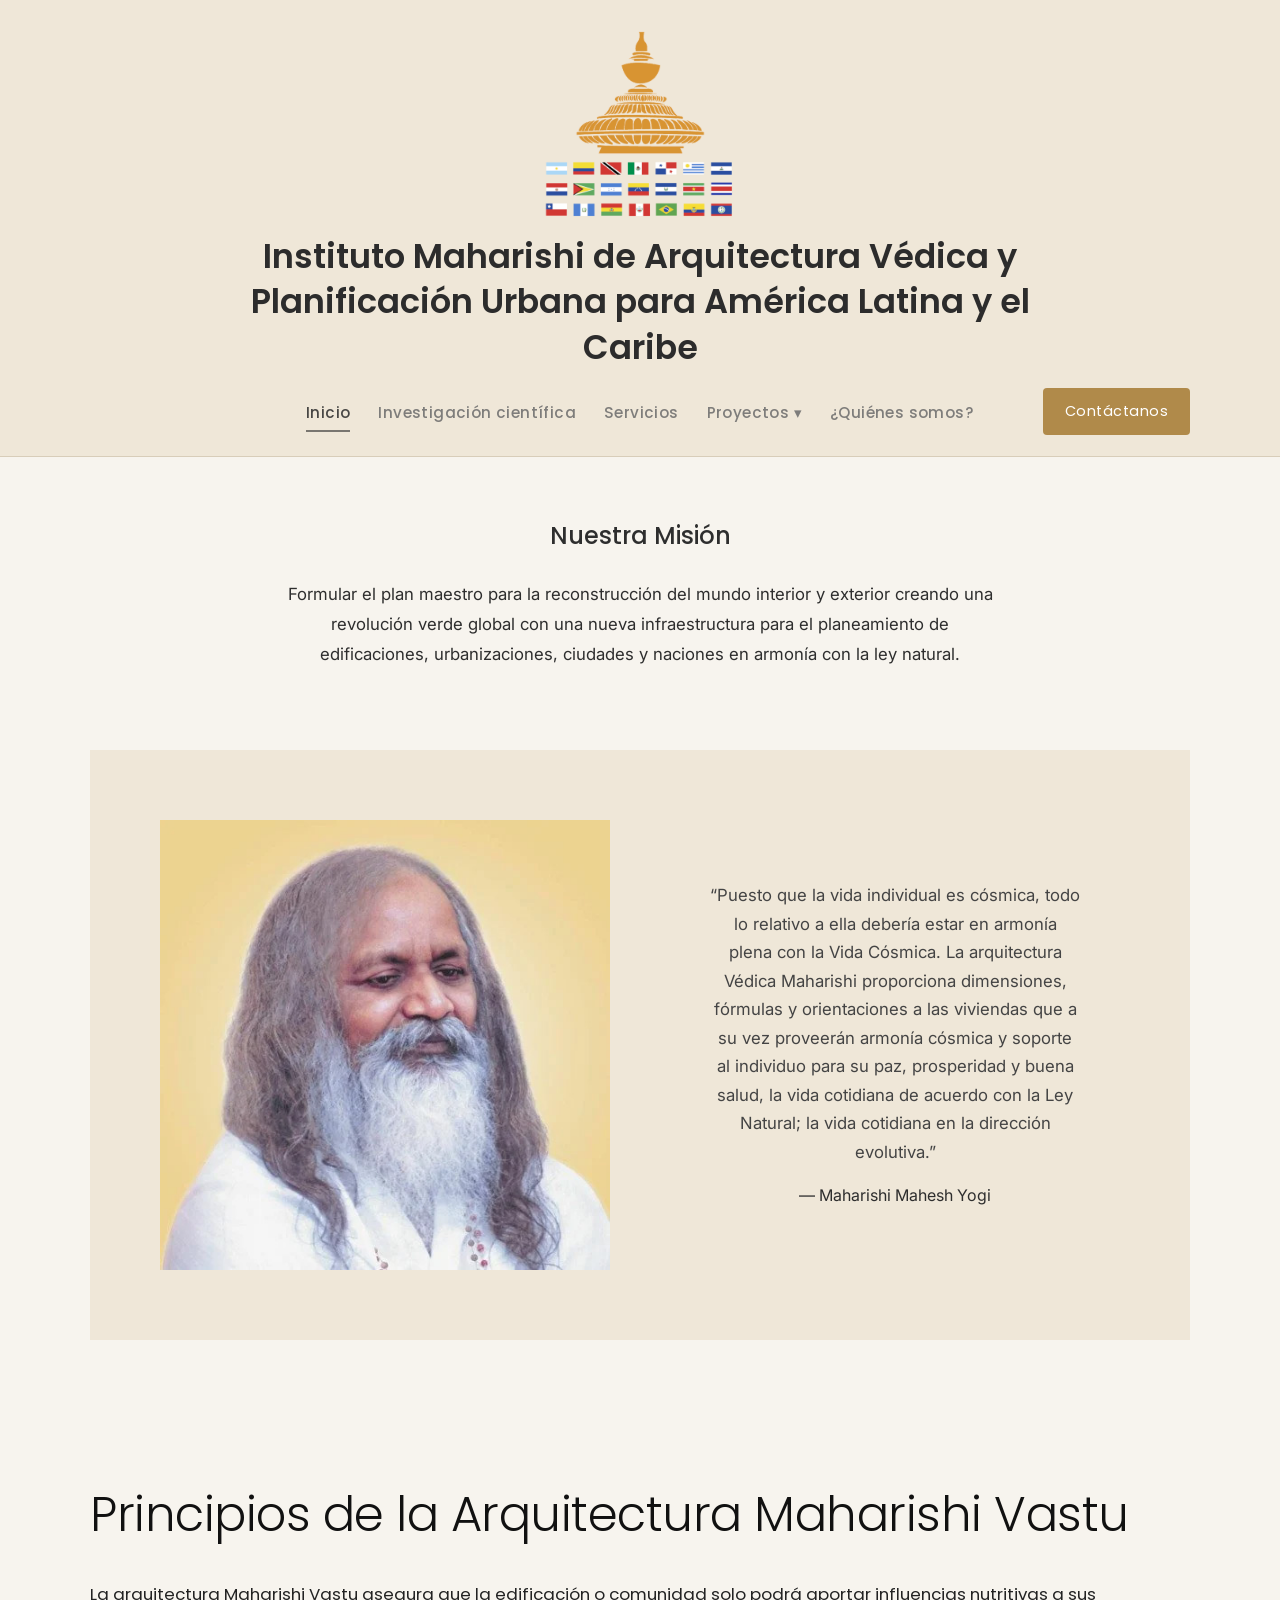
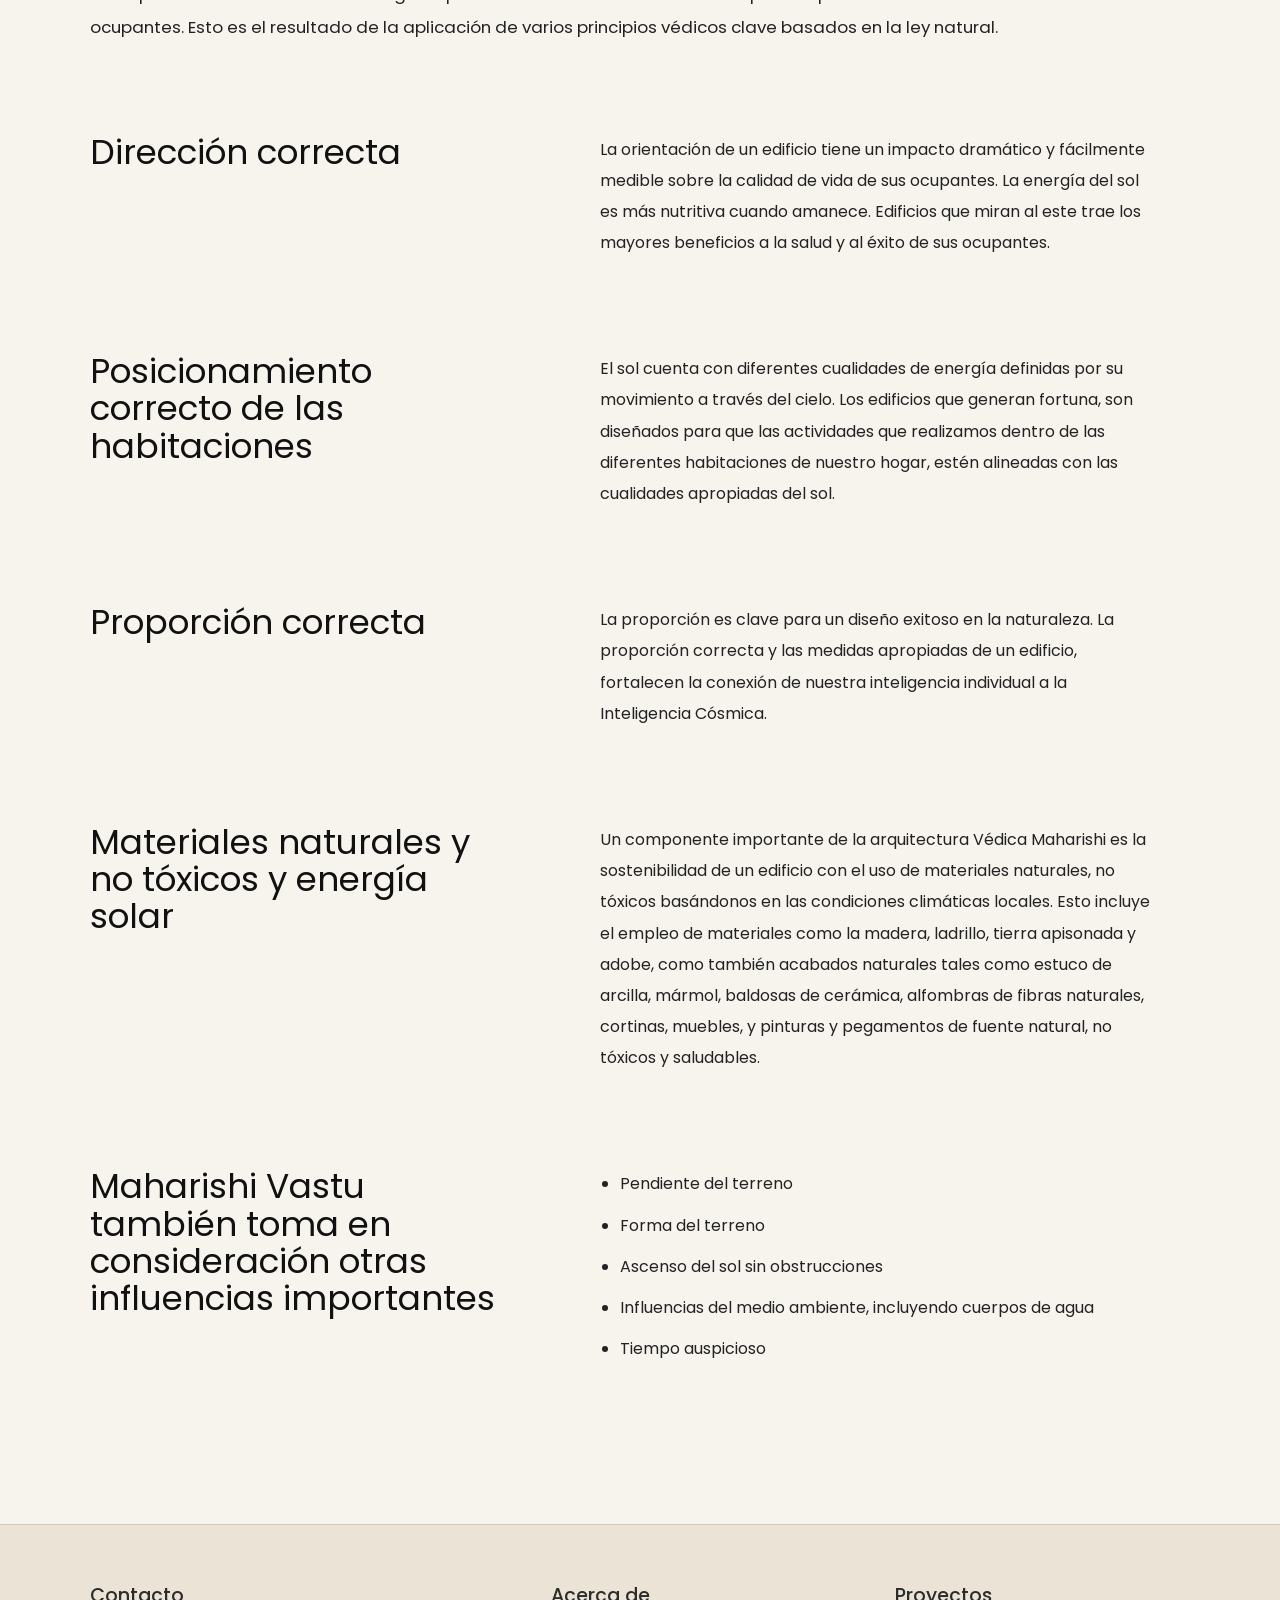
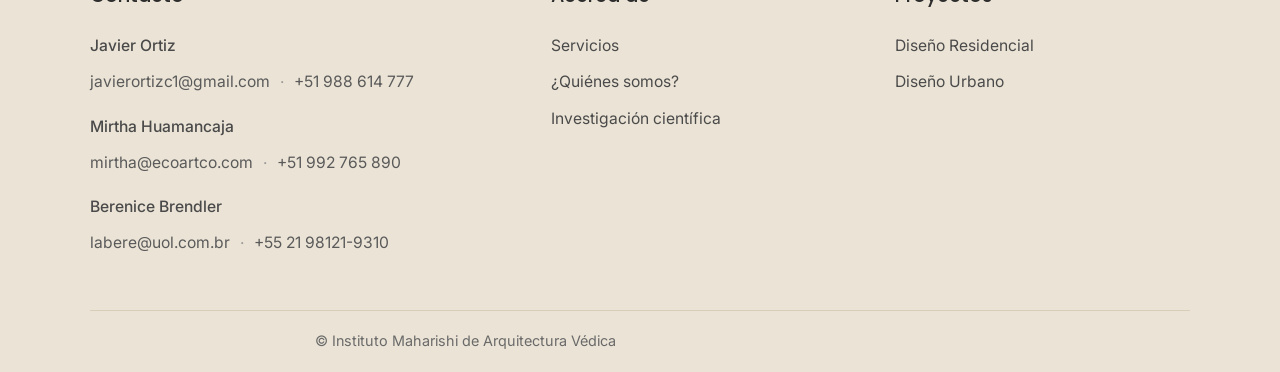
==== index.html @ 4f573ee5 "Initial commit" ====
<!DOCTYPE html>
<html lang="es">
	<head>
		<meta charset="UTF-8" />
		<meta name="viewport" content="width=device-width, initial-scale=1.0" />
		<title>Instituto Maharishi de Arquitectura Védica</title>
		<meta name="description" content="Instituto Maharishi de Arquitectura Védica y Planificación Urbana para América Latina y el Caribe." />
		<link rel="stylesheet" href="style.css" />
		<link href="https://fonts.googleapis.com/css2?family=Playfair+Display:wght@500;700&family=Inter:wght@300;400;500&display=swap" rel="stylesheet">
		<link href="https://fonts.googleapis.com/css2?family=Poppins:wght@400;500;600&family=Inter:wght@300;400;500&display=swap" rel="stylesheet">
	</head>
	<body>
		<header class="site-header">
			<div class="container">
				
				<!-- LOGO -->
				<div class="header-logo">
					<img src="images/logo.png" alt="Logo" />
				</div>
				
				<!-- TITLE -->
				<h1 class="site-title centered">
					Instituto Maharishi de Arquitectura Védica y Planificación Urbana para América Latina y el Caribe
				</h1>
				
				<!-- NAV + BUTTON ROW -->
				<div class="nav-row">
					
					<nav class="site-nav centered">
						<a href="index.html" class="active">Inicio</a>
						<a href="investigacion-cientifica.html">Investigación científica</a>
						<a href="servicios.html">Servicios</a>
						
						<div class="dropdown">
							<span>Proyectos ▾</span>
							<div class="dropdown-content">
								<a href="diseno-residencial.html">Diseño Residencial</a>
								<a href="diseno-urbano.html">Diseño Urbano</a>
							</div>
						</div>
						
						<a href="quienes-somos.html">¿Quiénes somos?</a>
					</nav>
					
					<a href="contactanos.html" class="contact-btn">Contáctanos</a>
					
				</div>
			</div>
		</header>
		
		<main>
			<section class="hero">
				<div class="container">
					<h2>Nuestra Misión</h2>
					<p class="lead">
						Formular el plan maestro para la reconstrucción del mundo interior y exterior creando una revolución verde global con una nueva infraestructura para el planeamiento de edificaciones, urbanizaciones, ciudades y naciones en armonía con la ley natural.
					</p>
					<div class="hero-split-wrapper">
						<div class="hero-split">
							<div class="hero-image">
								<img src="images/maharishi500x500.jpg" alt="Maharishi Mahesh Yogi" />
							</div>
							
							<div class="hero-quote">
								<blockquote>
									“Puesto que la vida individual es cósmica, todo lo relativo a ella debería estar en armonía plena con la Vida Cósmica. La arquitectura Védica Maharishi proporciona dimensiones, fórmulas y orientaciones a las viviendas que a su vez proveerán armonía cósmica y soporte al individuo para su paz, prosperidad y buena salud, la vida cotidiana de acuerdo con la Ley Natural; la vida cotidiana en la dirección evolutiva.”
								</blockquote>
								<p class="quote-author">— Maharishi Mahesh Yogi</p>
							</div>
						</div>
					</div>
				</div>
			</section>
			
			<section class="principles-section">
				<div class="container">
					<h2 class="principles-title">Principios de la Arquitectura Maharishi Vastu</h2>
					
					<p class="principles-intro">
						La arquitectura Maharishi Vastu asegura que la edificación o comunidad solo podrá aportar influencias nutritivas a sus ocupantes. Esto es el resultado de la aplicación de varios principios védicos clave basados en la ley natural.
					</p>
					
					<div class="principles-grid">
						<div class="principle-name">Dirección correcta</div>
						<div class="principle-text">
							La orientación de un edificio tiene un impacto dramático y fácilmente medible sobre la calidad de vida de sus ocupantes. La energía del sol es más nutritiva cuando amanece. Edificios que miran al este trae los mayores beneficios a la salud y al éxito de sus ocupantes.
						</div>
						
						<div class="principle-name">Posicionamiento correcto de las habitaciones</div>
						<div class="principle-text">
							El sol cuenta con diferentes cualidades de energía definidas por su movimiento a través del cielo. Los edificios que generan fortuna, son diseñados para que las actividades que realizamos dentro de las diferentes habitaciones de nuestro hogar, estén alineadas con las cualidades apropiadas del sol.
						</div>
						
						<div class="principle-name">Proporción correcta</div>
						<div class="principle-text">
							La proporción es clave para un diseño exitoso en la naturaleza. La proporción correcta y las medidas apropiadas de un edificio, fortalecen la conexión de nuestra inteligencia individual a la Inteligencia Cósmica.
						</div>
						
						<div class="principle-name">Materiales naturales y no tóxicos y energía solar</div>
						<div class="principle-text">
							Un componente importante de la arquitectura Védica Maharishi es la sostenibilidad de un edificio con el uso de materiales naturales, no tóxicos basándonos en las condiciones climáticas locales. Esto incluye el empleo de materiales como la madera, ladrillo, tierra apisonada y adobe, como también acabados naturales tales como estuco de arcilla, mármol, baldosas de cerámica, alfombras de fibras naturales, cortinas, muebles, y pinturas y pegamentos de fuente natural, no tóxicos y saludables.
						</div>
						
						<div class="principle-name">Maharishi Vastu también toma en consideración otras influencias importantes</div>
						<div class="principle-text">
							<ul>
								<li>Pendiente del terreno</li>
								<li>Forma del terreno</li>
								<li>Ascenso del sol sin obstrucciones</li>
								<li>Influencias del medio ambiente, incluyendo cuerpos de agua</li>
								<li>Tiempo auspicioso</li>
							</ul>
						</div>
					</div>
				</div>
			</section>
			
			
		</main>
		
		<footer class="site-footer">
			<div class="container footer-grid">
				
				<div class="footer-column">
					<h3>Contacto</h3>
					
					<div class="contact-item">
						<p class="contact-name">Javier Ortiz</p>
						<p class="contact-line">
							<a href="mailto:javierortizc1@gmail.com">javierortizc1@gmail.com</a>
							<span>·</span>
							<a href="tel:+51988614777">+51 988 614 777</a>
						</p>
					</div>
					
					<div class="contact-item">
						<p class="contact-name">Mirtha Huamancaja</p>
						<p class="contact-line">
							<a href="mailto:mirtha@ecoartco.com">mirtha@ecoartco.com</a>
							<span>·</span>
							<a href="tel:+51992765890">+51 992 765 890</a>
						</p>
					</div>
					
					<div class="contact-item">
						<p class="contact-name">Berenice Brendler</p>
						<p class="contact-line">
							<a href="mailto:labere@uol.com.br">labere@uol.com.br</a>
							<span>·</span>
							<a href="tel:+5521981219310">+55 21 98121-9310</a>
						</p>
					</div>
					
				</div>
				
				<div class="footer-column">
					<h3>Acerca de</h3>
					<ul>
						<li><a href="servicios.html">Servicios</a></li>
						<li><a href="quienes-somos.html">¿Quiénes somos?</a></li>
						<li><a href="investigacion-cientifica.html">Investigación científica</a></li>
					</ul>
				</div>
				
				<div class="footer-column">
					<h3>Proyectos</h3>
					<ul>
						<li><a href="diseno-residencial.html">Diseño Residencial</a></li>
						<li><a href="diseno-urbano.html">Diseño Urbano</a></li>
					</ul>
				</div>
				
			</div>
			
			<div class="container footer-bottom">
				<p>© Instituto Maharishi de Arquitectura Védica</p>
			</div>
		</footer>
	</body>
</html>
---- style.css ----
* {
  box-sizing: border-box;
}

body {
  margin: 0;
  font-family: 'Inter', sans-serif;
  color: #2e2e2e;
  background: #f7f4ee;
  line-height: 1.6;
}

p {
  font-family: 'Inter', sans-serif;
  font-size: 1rem;
  max-width: 750px;
}

h2, h3 {
  font-family: 'Poppins', sans-serif;
  font-weight: 500;
}

img {
  max-width: 100%;
  display: block;
}

a {
  text-decoration: none;
}

.container {
  width: min(1100px, 92%);
  margin: 0 auto;
}

/* HEADER */
.site-header {
  background: #efe7d8;
  border-bottom: 1px solid #d8cdb9;
  padding: 24px 0;
  padding-bottom: 30px;
}

/* LOGO */
.header-logo {
  display: flex;
  justify-content: center;
  align-items: center;
  margin-bottom: 10px;
}

.header-logo img {
  width: 200px;
}

/* TITLE */
.site-title.centered {
  text-align: center;
  margin: 10px auto 30px;
  max-width: 900px;
  font-family: 'Poppins', sans-serif;
  font-size: 2.1rem;
  font-weight: 600;
  text-align: center;
  line-height: 1.35;
  color: #2c2c2c;
}

/* NAV ROW */
.nav-row {
  position: relative;
}

/* NAV */
.site-nav.centered {
  display: flex;
  justify-content: center;
  gap: 28px;
}

.site-nav a,
.dropdown span {
  color: #6b6b6b;
  cursor: pointer;
  font-family: 'Poppins', sans-serif;
  font-size: 0.95rem;
  font-weight: 500;
  letter-spacing: 0.4px;
  opacity: 0.85;
  position: relative;
  transition: color 0.2s ease;
  display: inline-flex;
  align-items: center;
  gap: 4px;
}

/* hover */
.site-nav a:hover,
.dropdown span:hover {
  color: #2c2c2c;
}

/* active link */
.site-nav a.active {
  color: #2c2c2c;
}

/* underline */
.site-nav a.active::after,
.site-nav a:hover::after {
  content: "";
  position: absolute;
  left: 0;
  bottom: -6px;
  width: 100%;
  height: 2px;
  opacity: 0.7;
  background: #2c2c2c;
}

/* DROPDOWN */
.dropdown {
  position: relative;
}

.dropdown-content {
  display: none;
  position: absolute;
  background: white;
  border: 1px solid #ddd;
  padding: 12px 16px;
  top: 100%;
  left: 0;

  min-width: 220px;        /* más ancho */
  white-space: nowrap;     /* 👈 clave: evita saltos de línea */
}

.dropdown-content a {
  display: block;
  padding: 6px 0;
  color: #6b4e2e;
}

.dropdown:hover .dropdown-content {
  display: block;
}

/* BUTTON */
.contact-btn {
  position: absolute;
  right: 0;
  top: -12px;

  background: #b08a4a;
  color: white;
  padding: 12px 22px;
  font-family: 'Poppins', sans-serif;
  font-size: 0.9rem;
  letter-spacing: 0.5px;

  transition: all 0.25s ease;
  border-radius: 4px;
}

.contact-btn:hover {
  background: #96743b;
}

/* CONTENT */
.page-hero {
  background: #efe7d8;
  padding: 48px 0 32px;
  border-bottom: 1px solid #d8cdb9;
}

.page-hero h1 {
  margin: 0 0 10px;
  font-size: 2rem;
}

.page-section {
  padding: 56px 0;
}

.card-grid {
  display: grid;
  grid-template-columns: repeat(auto-fit, minmax(240px, 1fr));
  gap: 24px;
  margin-top: 28px;
}

.info-card {
  background: #fffdf9;
  border: 1px solid #ded4c4;
  padding: 22px;
}

/* FOOTER */
.site-footer {
  background: #ebe4d6;
  border-top: 1px solid #d3c8b5;
  padding: 56px 0 20px;
  margin-top: 60px;
}

.footer-grid {
  display: grid;
  grid-template-columns: 1.4fr 1fr 1fr;
  gap: 48px;
  align-items: start;
}

.footer-column h3 {
  font-family: 'Poppins', sans-serif;
  font-size: 1.2rem;
  font-weight: 500;
  color: #2c2c2c;
  margin: 0 0 20px;
}

.footer-column p,
.footer-column li {
  font-family: 'Inter', sans-serif;
  font-size: 0.98rem;
  line-height: 1.8;
  margin: 0 0 8px;
  color: #4a4a4a;
}

.footer-column ul {
  list-style: none;
  padding: 0;
  margin: 0;
}

.footer-column a {
  color: #4a4a4a;
  text-decoration: none;
  transition: color 0.2s ease;
}

.footer-column a:hover {
  color: #8b6a35;
}

.footer-bottom {
  margin-top: 36px;
  padding-top: 18px;
  border-top: 1px solid #d8cdb9;
}

.footer-bottom p {
  margin: 0;
  font-family: 'Inter', sans-serif;
  font-size: 0.9rem;
  color: #6a6a6a;
  text-align: center;
}

.contact-item {
  margin-bottom: 16px;
}

.contact-name {
  font-family: 'Poppins', sans-serif;
  font-size: 0.95rem;
  font-weight: 500;
  margin: 0 0 4px;
  color: #2c2c2c;
}

.contact-line {
  font-family: 'Inter', sans-serif;
  font-size: 0.9rem;
  margin: 0;
  color: #5a5a5a;
}

.contact-line span {
  margin: 0 6px;
  color: #999;
}

.contact-line a {
  color: #5a5a5a;
}

.contact-line a:hover {
  color: #8b6a35;
}

.hero-split {
  display: grid;
  grid-template-columns: 1fr 1fr;
  gap: 60px;
  align-items: center;
}

.hero-split-wrapper {
  background: #efe7d8;
  padding: 70px;
  margin-top: 80px;
}

.hero-quote blockquote {
  font-size: 1.05rem;
  line-height: 1.7;
  color: #444;
}

.hero {
  padding: 40px 0;
  text-align: center;
}

.hero h2 {
  font-family: 'Poppins';
  font-weight: 500;
  margin-bottom: 24px;
}

.lead {
  max-width: 720px;
  margin: 0 auto;
  line-height: 1.8;
  font-size: 1.05rem;
}

.principles-section {
  padding: 110px 0 90px;
}

.principles-title {
  font-family: 'Poppins', sans-serif;
  font-size: 3rem;
  font-weight: 300;
  line-height: 1.05;
  letter-spacing: -0.5px;
  margin: 0 0 38px;
  color: #111;
}

.principles-intro {
  max-width: 1100px;
  font-family: 'Poppins', sans-serif;
  font-size: 1.05rem;
  line-height: 1.95;
  color: #222;
  margin: 0 0 90px;
}

.principles-grid {
  display: grid;
  grid-template-columns: minmax(280px, 420px) minmax(420px, 1fr);
  column-gap: 90px;
  row-gap: 95px;
  align-items: start;
}

.principle-name {
  font-family: 'Poppins', sans-serif;
  font-size: 2.15rem;
  font-weight: 400;
  line-height: 1.08;
  color: #111;
}

.principle-text {
  font-family: 'Poppins', sans-serif;
  font-size: 1rem;
  line-height: 1.95;
  color: #222;
  max-width: 560px;
}

.principle-text ul {
  margin: 0;
  padding-left: 20px;
}

.principle-text li {
  margin-bottom: 10px;
}
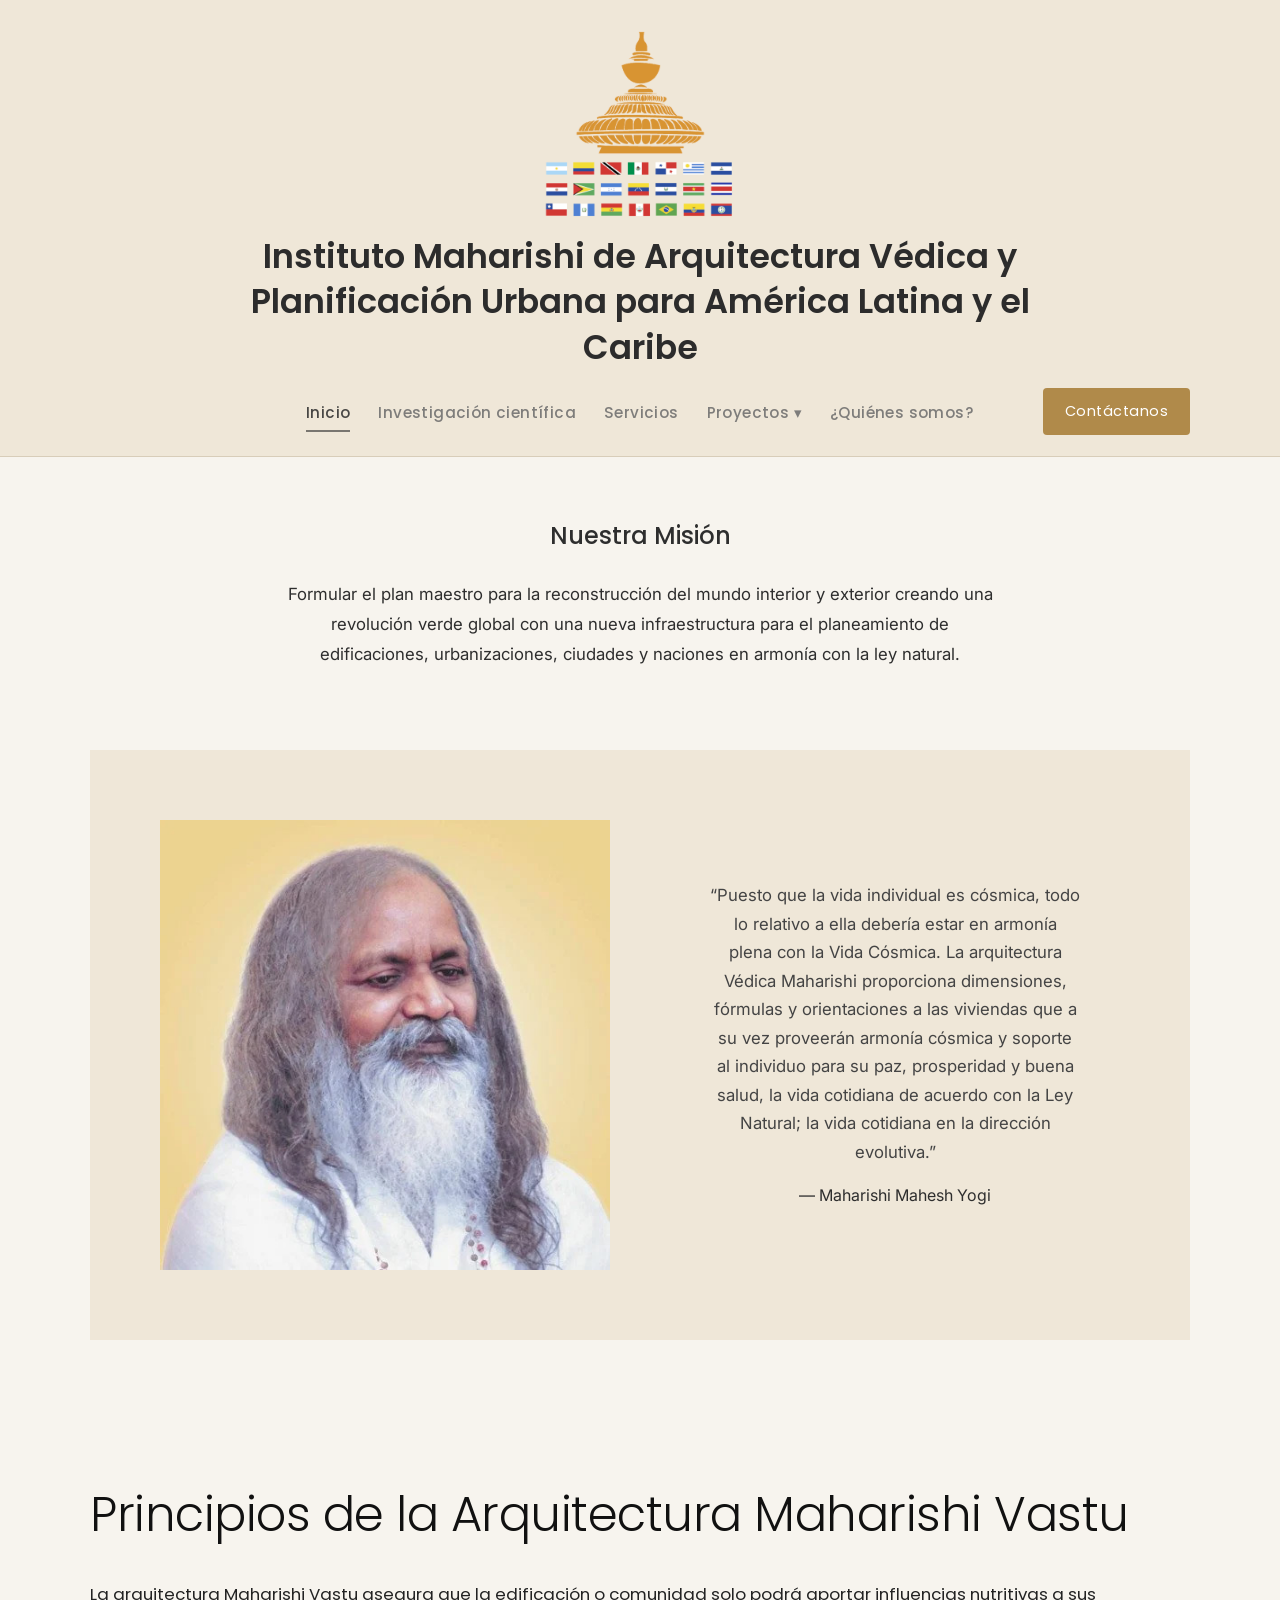
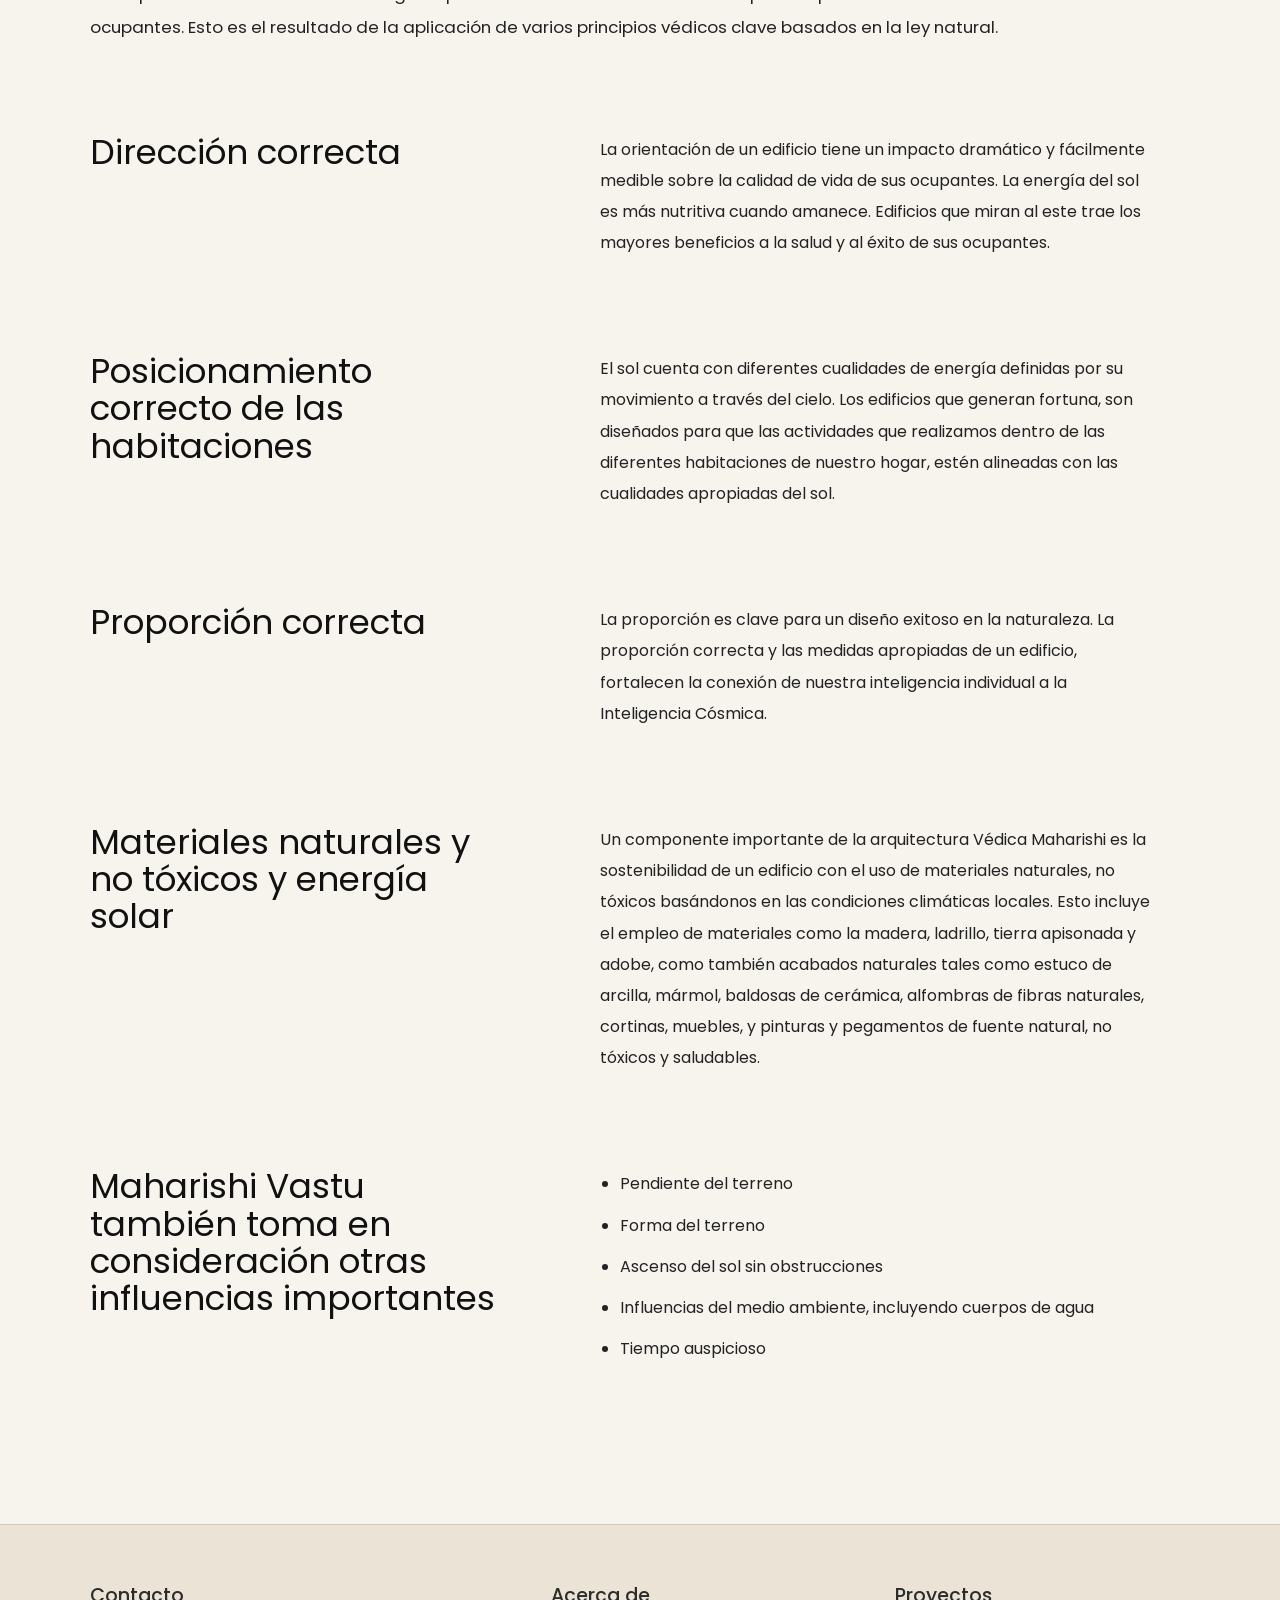
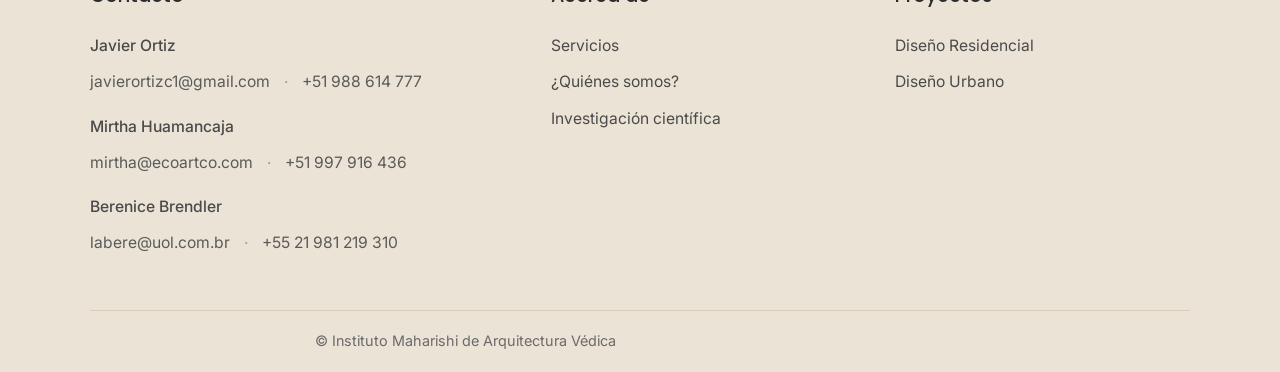
==== commit 82c03cbc: "Actualizar el numero de telefono de Mirtha Huamancaja" ====
--- a/index.html
+++ b/index.html
@@ -138,7 +138,7 @@
 						<p class="contact-line">
 							<a href="mailto:mirtha@ecoartco.com">mirtha@ecoartco.com</a>
 							<span>·</span>
-							<a href="tel:+51992765890">+51 992 765 890</a>
+							<a href="tel:+51997916436">+51 997 916 436</a>
 						</p>
 					</div>
 					
@@ -147,7 +147,7 @@
 						<p class="contact-line">
 							<a href="mailto:labere@uol.com.br">labere@uol.com.br</a>
 							<span>·</span>
-							<a href="tel:+5521981219310">+55 21 98121-9310</a>
+							<a href="tel:+5521981219310">+55 21 981 219 310</a>
 						</p>
 					</div>
 					
@@ -177,4 +177,4 @@
 			</div>
 		</footer>
 	</body>
-</html>+</html>
--- a/style.css
+++ b/style.css
@@ -41,6 +41,8 @@
   border-bottom: 1px solid #d8cdb9;
   padding: 24px 0;
   padding-bottom: 30px;
+  position: relative;
+  z-index: 20;
 }
 
 /* LOGO */
@@ -123,11 +125,13 @@
 /* DROPDOWN */
 .dropdown {
   position: relative;
+  z-index: 30;
 }
 
 .dropdown-content {
   display: none;
   position: absolute;
+  z-index: 40;
   background: white;
   border: 1px solid #ddd;
   padding: 12px 16px;
@@ -273,6 +277,10 @@
 }
 
 .contact-line {
+  display: grid;
+  grid-template-columns: auto 16px minmax(190px, 1fr);
+  align-items: baseline;
+  column-gap: 8px;
   font-family: 'Inter', sans-serif;
   font-size: 0.9rem;
   margin: 0;
@@ -280,12 +288,17 @@
 }
 
 .contact-line span {
-  margin: 0 6px;
+  margin: 0;
   color: #999;
+  text-align: center;
 }
 
 .contact-line a {
   color: #5a5a5a;
+}
+
+.contact-line a:last-child {
+  white-space: nowrap;
 }
 
 .contact-line a:hover {
@@ -383,4 +396,965 @@
 
 .principle-text li {
   margin-bottom: 10px;
-}+}
+
+.contact-page {
+  padding: 64px 0 40px;
+}
+
+.contact-layout {
+  display: grid;
+  grid-template-columns: minmax(280px, 420px) minmax(320px, 1fr);
+  gap: 56px;
+  align-items: start;
+}
+
+.contact-intro h2 {
+  font-family: 'Poppins', sans-serif;
+  font-size: 2.6rem;
+  font-weight: 400;
+  line-height: 1.12;
+  letter-spacing: -0.02em;
+  margin: 0 0 24px;
+  color: #111;
+}
+
+.contact-eyebrow {
+  margin: 0 0 14px;
+  font-family: 'Poppins', sans-serif;
+  font-size: 0.82rem;
+  font-weight: 600;
+  letter-spacing: 0.12em;
+  text-transform: uppercase;
+  color: #8b6a35;
+}
+
+.contact-lead {
+  margin: 0 0 30px;
+  max-width: 42ch;
+  font-size: 1rem;
+  line-height: 1.8;
+  color: #4a4a4a;
+}
+
+.contact-highlight {
+  background: linear-gradient(180deg, #f1e8d8 0%, #e9ddc7 100%);
+  border: 1px solid #d8cdb9;
+  border-radius: 12px;
+  padding: 24px 26px;
+  box-shadow: 0 18px 45px rgba(101, 74, 31, 0.08);
+}
+
+.contact-highlight h3 {
+  margin: 0 0 10px;
+  font-family: 'Poppins', sans-serif;
+  font-size: 1rem;
+  font-weight: 500;
+  color: #2c2c2c;
+}
+
+.contact-highlight p {
+  margin: 0;
+  max-width: 34ch;
+  color: #5a5a5a;
+  line-height: 1.8;
+}
+
+.contact-cards {
+  display: grid;
+  gap: 20px;
+}
+
+.contact-card {
+  background: #fffdf9;
+  border: 1px solid #ddd1bc;
+  border-radius: 12px;
+  padding: 26px 28px;
+  box-shadow: 0 18px 40px rgba(74, 53, 20, 0.06);
+}
+
+.contact-card-role {
+  margin: 0 0 10px;
+  font-family: 'Poppins', sans-serif;
+  font-size: 0.78rem;
+  font-weight: 600;
+  letter-spacing: 0.12em;
+  text-transform: uppercase;
+  color: #9a7741;
+}
+
+.contact-card h3 {
+  margin: 0 0 18px;
+  font-family: 'Poppins', sans-serif;
+  font-size: 1.15rem;
+  font-weight: 500;
+  line-height: 1.35;
+  color: #2c2c2c;
+}
+
+.contact-card a {
+  display: block;
+  margin-bottom: 10px;
+  font-family: 'Inter', sans-serif;
+  font-size: 0.95rem;
+  color: #5a5a5a;
+  transition: color 0.2s ease;
+}
+
+.contact-card a:last-child {
+  margin-bottom: 0;
+}
+
+.contact-card a:hover {
+  color: #8b6a35;
+}
+
+@media (max-width: 900px) {
+  .contact-layout {
+    grid-template-columns: 1fr;
+    gap: 36px;
+  }
+
+  .contact-intro h2 {
+    font-size: 2.2rem;
+  }
+
+  .contact-lead,
+  .contact-highlight p {
+    max-width: none;
+  }
+}
+
+@media (max-width: 720px) {
+  .site-title.centered {
+    font-size: 1.5rem;
+  }
+
+  .nav-row {
+    display: flex;
+    flex-direction: column;
+    gap: 18px;
+    align-items: center;
+  }
+
+  .site-nav.centered {
+    flex-wrap: wrap;
+    gap: 16px 20px;
+  }
+
+  .contact-btn {
+    position: static;
+  }
+
+  .hero-split {
+    grid-template-columns: 1fr;
+    gap: 32px;
+  }
+
+  .hero-split-wrapper {
+    padding: 32px 24px;
+    margin-top: 48px;
+  }
+
+  .principles-title {
+    font-size: 2.2rem;
+  }
+
+  .principles-intro {
+    margin-bottom: 52px;
+  }
+
+  .principles-grid {
+    grid-template-columns: 1fr;
+    column-gap: 0;
+    row-gap: 24px;
+  }
+
+  .principle-name {
+    font-size: 1.7rem;
+  }
+
+  .footer-grid {
+    grid-template-columns: 1fr;
+    gap: 30px;
+  }
+
+  .contact-line {
+    grid-template-columns: auto 16px minmax(0, 1fr);
+  }
+
+  .contact-page {
+    padding-top: 56px;
+  }
+
+  .contact-intro h2 {
+    font-size: 1.95rem;
+  }
+
+.contact-card {
+    padding: 22px;
+  }
+}
+
+.research-page {
+  padding: 54px 0 26px;
+}
+
+.research-hero {
+  position: relative;
+  min-height: 420px;
+  border: 1px solid #cfc6b7;
+  overflow: hidden;
+  box-shadow: 0 24px 60px rgba(33, 37, 52, 0.18);
+}
+
+.research-hero::after {
+  content: "";
+  position: absolute;
+  inset: 0;
+  background: linear-gradient(90deg, rgba(18, 31, 53, 0.18) 0%, rgba(18, 31, 53, 0.14) 36%, rgba(18, 31, 53, 0.66) 100%);
+  pointer-events: none;
+}
+
+.research-hero-image {
+  width: 100%;
+  min-height: 420px;
+  object-fit: cover;
+}
+
+.research-findings {
+  position: relative;
+  position: absolute;
+  top: 0;
+  right: 0;
+  bottom: 0;
+  width: min(58%, 590px);
+  display: flex;
+  flex-direction: column;
+  justify-content: center;
+  gap: 20px;
+  padding: 52px 48px;
+  color: rgba(255, 255, 255, 0.9);
+  text-align: center;
+  z-index: 1;
+}
+
+.research-findings::before {
+  content: "";
+  position: absolute;
+  inset: 0;
+  opacity: 0.34;
+  background:
+    linear-gradient(180deg, transparent 0 12%, rgba(255, 255, 255, 0.28) 12.5%, transparent 13.5%, transparent 20%, rgba(255, 255, 255, 0.22) 20.5%, transparent 21.5%, transparent 40%, rgba(255, 255, 255, 0.2) 40.5%, transparent 41.5%, transparent 62%, rgba(255, 255, 255, 0.24) 62.5%, transparent 63.5%, transparent 82%, rgba(255, 255, 255, 0.2) 82.5%, transparent 83.5%);
+}
+
+.research-findings p {
+  position: relative;
+  z-index: 1;
+  margin: 0;
+  max-width: 33ch;
+  font-family: 'Poppins', sans-serif;
+  font-size: 1.35rem;
+  font-weight: 400;
+  line-height: 1.7;
+  color: rgba(255, 255, 255, 0.92);
+}
+
+.research-body {
+  padding: 68px 34px 40px;
+}
+
+.research-copy {
+  display: flex;
+  justify-content: center;
+  text-align: center;
+  margin-bottom: 78px;
+}
+
+.research-copy p {
+  margin: 0;
+  max-width: 46ch;
+  font-family: 'Poppins', sans-serif;
+  font-size: 1.15rem;
+  font-weight: 400;
+  line-height: 1.95;
+  color: #222;
+}
+
+.research-detail {
+  display: grid;
+  grid-template-columns: minmax(280px, 1fr) minmax(240px, 0.9fr);
+  gap: 56px;
+  align-items: center;
+}
+
+.research-diagram img {
+  width: 100%;
+  border: 1px solid #d4cabd;
+  box-shadow: 0 18px 40px rgba(43, 48, 62, 0.12);
+}
+
+.research-notes {
+  padding-top: 0;
+}
+
+.research-notes p {
+  margin: 0 0 14px;
+  max-width: 26ch;
+  font-size: 0.9rem;
+  line-height: 1.8;
+  color: #5a5a5a;
+}
+
+.research-notes p:last-child {
+  margin-bottom: 0;
+}
+
+@media (max-width: 980px) {
+  .research-hero-image {
+    min-height: 360px;
+  }
+
+  .research-findings {
+    position: static;
+    width: auto;
+    padding: 42px 28px;
+    background: linear-gradient(180deg, #3d5478 0%, #263a59 100%);
+  }
+
+  .research-findings p {
+    max-width: none;
+    font-size: 1.15rem;
+  }
+
+  .research-body {
+    padding: 54px 0 24px;
+  }
+
+  .research-copy {
+    margin-bottom: 44px;
+  }
+
+  .research-copy p,
+  .research-notes p {
+    max-width: none;
+  }
+
+  .research-detail {
+    grid-template-columns: 1fr;
+    gap: 30px;
+  }
+}
+
+@media (max-width: 720px) {
+  .research-page {
+    padding-top: 26px;
+  }
+
+  .research-hero-image {
+    min-height: 280px;
+  }
+
+  .research-findings p {
+    font-size: 1rem;
+  }
+
+  .research-copy p {
+    font-size: 1.02rem;
+    line-height: 1.85;
+  }
+}
+
+.services-page {
+  padding: 64px 0 28px;
+}
+
+.services-layout {
+  display: grid;
+  gap: 52px;
+}
+
+.services-copy {
+  max-width: 900px;
+}
+
+.services-copy h2 {
+  margin: 0 0 28px;
+  font-family: 'Poppins', sans-serif;
+  font-size: 2.6rem;
+  font-weight: 400;
+  line-height: 1.12;
+  letter-spacing: -0.02em;
+  color: #111;
+}
+
+.services-list {
+  margin: 0 0 28px 22px;
+  padding: 0;
+}
+
+.services-list li {
+  margin-bottom: 10px;
+  padding-left: 6px;
+  max-width: 76ch;
+  font-size: 1rem;
+  line-height: 1.8;
+  color: #222;
+}
+
+.services-closing {
+  margin: 0 0 12px;
+  font-family: 'Poppins', sans-serif;
+  font-size: 1.15rem;
+  font-weight: 500;
+  line-height: 1.75;
+  color: #222;
+}
+
+.services-support {
+  margin: 0 0 30px;
+  max-width: 62ch;
+  color: #4a4a4a;
+  line-height: 1.8;
+}
+
+.services-contacts {
+  display: grid;
+  grid-template-columns: repeat(3, minmax(0, 1fr));
+  gap: 22px;
+}
+
+.services-contact h3 {
+  margin: 0 0 10px;
+  font-family: 'Poppins', sans-serif;
+  font-size: 0.95rem;
+  font-weight: 500;
+  color: #2c2c2c;
+}
+
+.services-contact p {
+  margin: 0 0 6px;
+  font-size: 0.9rem;
+  line-height: 1.7;
+  color: #5a5a5a;
+}
+
+.services-contact a {
+  color: #5a5a5a;
+}
+
+.services-contact a:hover {
+  color: #8b6a35;
+}
+
+.services-showcase {
+  margin-top: 8px;
+}
+
+.showcase-room {
+  position: relative;
+  height: 560px;
+  overflow: hidden;
+  border: 1px solid #dfd7ca;
+  background:
+    linear-gradient(180deg, #ffffff 0%, #f4f0ea 72%, #ece5db 100%);
+  box-shadow: 0 26px 60px rgba(76, 60, 35, 0.08);
+}
+
+.room-wall {
+  position: absolute;
+  top: 0;
+  bottom: 118px;
+  width: 18%;
+  background:
+    repeating-linear-gradient(
+      90deg,
+      rgba(210, 205, 198, 0.2) 0,
+      rgba(210, 205, 198, 0.2) 2px,
+      transparent 2px,
+      transparent 32px
+    ),
+    linear-gradient(180deg, #fffdfa 0%, #f3efea 100%);
+}
+
+.room-wall-left {
+  left: 0;
+}
+
+.room-wall-right {
+  right: 0;
+}
+
+.room-window {
+  position: absolute;
+  left: 5.5%;
+  top: 80px;
+  width: 14%;
+  height: 250px;
+  border: 8px solid #ffffff;
+  background:
+    linear-gradient(180deg, rgba(220, 232, 243, 0.95), rgba(255, 255, 255, 0.98));
+  box-shadow: 0 8px 24px rgba(142, 157, 176, 0.16);
+}
+
+.room-window::before,
+.room-window::after {
+  content: "";
+  position: absolute;
+  background: rgba(232, 236, 240, 0.95);
+}
+
+.room-window::before {
+  top: 50%;
+  left: 0;
+  right: 0;
+  height: 4px;
+  transform: translateY(-50%);
+}
+
+.room-window::after {
+  top: 0;
+  bottom: 0;
+  left: 50%;
+  width: 4px;
+  transform: translateX(-50%);
+}
+
+.room-bathtub {
+  position: absolute;
+  left: 4%;
+  bottom: 88px;
+  width: 28%;
+  height: 124px;
+  background: linear-gradient(180deg, #ffffff 0%, #f5f3f0 100%);
+  border-radius: 46% 46% 18% 18%;
+  box-shadow: inset 0 -8px 20px rgba(206, 200, 192, 0.45);
+}
+
+.room-bathtub::before {
+  content: "";
+  position: absolute;
+  left: 26px;
+  top: -16px;
+  width: 10px;
+  height: 38px;
+  border-radius: 10px;
+  background: #333b46;
+  box-shadow: 16px 6px 0 -3px #333b46;
+}
+
+.room-vanity {
+  position: absolute;
+  left: 43%;
+  bottom: 84px;
+  width: 26%;
+  height: 168px;
+  background:
+    linear-gradient(180deg, #d6c5ad 0 22px, #c9b49a 22px 100%);
+  border-radius: 4px;
+  box-shadow: 0 18px 28px rgba(98, 81, 54, 0.14);
+}
+
+.room-vanity::before,
+.room-vanity::after {
+  content: "";
+  position: absolute;
+  top: 54px;
+  width: 44%;
+  height: 92px;
+  border: 1px solid rgba(133, 108, 72, 0.28);
+  background: rgba(200, 178, 148, 0.16);
+}
+
+.room-vanity::before {
+  left: 4%;
+}
+
+.room-vanity::after {
+  right: 4%;
+}
+
+.room-mirror {
+  position: absolute;
+  top: 96px;
+  width: 14%;
+  height: 168px;
+  border: 8px solid #ffffff;
+  background: linear-gradient(180deg, #f8f8f6 0%, #ece8e1 100%);
+  box-shadow: 0 8px 20px rgba(160, 152, 139, 0.18);
+}
+
+.room-mirror-left {
+  left: 45.5%;
+}
+
+.room-mirror-right {
+  left: 61.5%;
+}
+
+.room-lamp {
+  position: absolute;
+  top: 62px;
+  width: 22px;
+  height: 22px;
+  border-radius: 50%;
+  background: #252525;
+  box-shadow: 0 0 0 8px rgba(255, 239, 193, 0.3);
+}
+
+.room-lamp::before {
+  content: "";
+  position: absolute;
+  left: 10px;
+  top: -30px;
+  width: 2px;
+  height: 30px;
+  background: #2f3135;
+}
+
+.room-lamp-left {
+  left: 49%;
+}
+
+.room-lamp-right {
+  left: 65%;
+}
+
+.room-shelf {
+  position: absolute;
+  left: 29%;
+  bottom: 122px;
+  width: 10%;
+  height: 164px;
+  border: 8px solid #ffffff;
+  background:
+    linear-gradient(180deg, transparent 24%, rgba(228, 222, 214, 0.9) 24% 26%, transparent 26% 50%, rgba(228, 222, 214, 0.9) 50% 52%, transparent 52% 76%, rgba(228, 222, 214, 0.9) 76% 78%, transparent 78%);
+}
+
+.room-floor {
+  position: absolute;
+  left: 0;
+  right: 0;
+  bottom: 0;
+  height: 118px;
+  background:
+    linear-gradient(180deg, rgba(240, 233, 223, 0.36), rgba(229, 220, 207, 0.85)),
+    repeating-linear-gradient(
+      90deg,
+      rgba(202, 183, 158, 0.65) 0,
+      rgba(202, 183, 158, 0.65) 18px,
+      rgba(218, 201, 180, 0.68) 18px,
+      rgba(218, 201, 180, 0.68) 36px
+    );
+}
+
+@media (max-width: 980px) {
+  .services-contacts {
+    grid-template-columns: 1fr;
+    gap: 18px;
+  }
+
+  .showcase-room {
+    height: 440px;
+  }
+}
+
+@media (max-width: 720px) {
+  .services-page {
+    padding-top: 52px;
+  }
+
+  .services-copy h2 {
+    font-size: 2.1rem;
+  }
+
+  .services-list {
+    margin-left: 18px;
+  }
+
+  .showcase-room {
+    height: 320px;
+  }
+
+  .room-wall {
+    bottom: 72px;
+  }
+
+  .room-window {
+    top: 44px;
+    height: 150px;
+  }
+
+  .room-bathtub {
+    bottom: 48px;
+    height: 82px;
+  }
+
+  .room-bathtub::before {
+    top: -10px;
+    height: 24px;
+  }
+
+  .room-vanity {
+    bottom: 46px;
+    height: 104px;
+  }
+
+  .room-mirror {
+    top: 54px;
+    height: 104px;
+  }
+
+  .room-shelf {
+    bottom: 72px;
+    height: 104px;
+  }
+
+  .room-floor {
+    height: 72px;
+  }
+}
+
+.urban-page {
+  padding: 56px 0 30px;
+}
+
+.urban-hero {
+  position: relative;
+  min-height: 320px;
+  overflow: hidden;
+  border: 1px solid #d8cdb9;
+  box-shadow: 0 24px 60px rgba(44, 76, 76, 0.18);
+}
+
+.urban-hero::after {
+  content: "";
+  position: absolute;
+  inset: 0;
+  background:
+    radial-gradient(circle at 50% 50%, rgba(10, 38, 44, 0.34) 0%, rgba(10, 38, 44, 0.2) 28%, rgba(10, 38, 44, 0.08) 52%, rgba(10, 38, 44, 0.18) 100%),
+    linear-gradient(180deg, rgba(12, 55, 70, 0.16) 0%, rgba(10, 53, 61, 0.2) 45%, rgba(8, 38, 33, 0.3) 100%);
+  pointer-events: none;
+}
+
+.urban-hero-image {
+  width: 100%;
+  height: 320px;
+  object-fit: cover;
+}
+
+.urban-hero-overlay {
+  position: absolute;
+  inset: 0;
+  z-index: 1;
+  display: flex;
+  flex-direction: column;
+  justify-content: center;
+  align-items: center;
+  text-align: center;
+  color: white;
+}
+
+.urban-hero-overlay h2 {
+  margin: 0 0 14px;
+  font-family: 'Poppins', sans-serif;
+  font-size: 3.1rem;
+  font-weight: 400;
+  line-height: 1.08;
+  color: rgba(255, 255, 255, 0.95);
+  text-shadow: 0 4px 18px rgba(0, 0, 0, 0.35);
+}
+
+.urban-hero-overlay p {
+  margin: 0;
+  max-width: none;
+  font-size: 1.05rem;
+  line-height: 1.8;
+  color: rgba(255, 255, 255, 0.88);
+  text-shadow: 0 3px 14px rgba(0, 0, 0, 0.32);
+}
+
+.urban-project {
+  display: grid;
+  grid-template-columns: minmax(300px, 0.95fr) minmax(280px, 0.8fr);
+  gap: 42px;
+  align-items: start;
+  padding: 56px 0 0;
+}
+
+.urban-project-copy h3 {
+  margin: 0 0 18px;
+  font-family: 'Poppins', sans-serif;
+  font-size: 2.2rem;
+  font-weight: 400;
+  line-height: 1.12;
+  color: #111;
+}
+
+.urban-project-copy p {
+  margin: 0;
+  max-width: 44ch;
+  font-size: 1rem;
+  line-height: 1.85;
+  color: #4a4a4a;
+}
+
+.urban-plan-image {
+  width: 100%;
+  max-width: 360px;
+  justify-self: start;
+  border: 1px solid #cdbfa8;
+  box-shadow: 0 18px 40px rgba(106, 78, 41, 0.12);
+}
+
+@media (max-width: 980px) {
+  .urban-project {
+    grid-template-columns: 1fr;
+    gap: 28px;
+  }
+}
+
+@media (max-width: 720px) {
+  .urban-page {
+    padding-top: 46px;
+  }
+
+  .urban-hero {
+    min-height: 260px;
+  }
+
+  .urban-hero-image {
+    height: 260px;
+  }
+
+  .urban-hero-overlay h2 {
+    font-size: 2.2rem;
+  }
+
+  .urban-project {
+    padding-top: 42px;
+  }
+
+  .urban-project-copy h3 {
+    font-size: 1.85rem;
+  }
+}
+
+.residential-page {
+  padding: 62px 0 28px;
+}
+
+.residential-gallery-image {
+  width: min(860px, 100%);
+  margin: 0 auto;
+  display: block;
+  border: 1px solid #d8cdb9;
+  box-shadow: 0 18px 40px rgba(106, 78, 41, 0.1);
+}
+
+.residential-caption {
+  width: min(860px, 100%);
+  margin: 12px auto 0;
+  font-size: 0.98rem;
+  color: #4a4a4a;
+}
+
+@media (max-width: 720px) {
+  .residential-page {
+    padding-top: 46px;
+  }
+}
+
+.about-page {
+  padding: 64px 0 34px;
+}
+
+.about-list {
+  display: grid;
+  gap: 54px;
+}
+
+.about-portrait {
+  width: 100%;
+  max-width: 250px;
+  aspect-ratio: 1 / 1;
+  border-radius: 24px;
+  overflow: hidden;
+  box-shadow: 0 12px 34px rgba(54, 41, 24, 0.12);
+  object-fit: cover;
+}
+
+.about-profile {
+  display: grid;
+  grid-template-columns: minmax(200px, 250px) minmax(320px, 1fr);
+  gap: 40px;
+  align-items: center;
+  padding-bottom: 22px;
+  border-bottom: 1px solid #d8cdb9;
+}
+
+.about-profile-reverse {
+  grid-template-columns: minmax(320px, 1fr) minmax(200px, 250px);
+}
+
+.about-profile-reverse .about-portrait {
+  order: 2;
+  justify-self: end;
+}
+
+.about-profile-reverse .about-copy {
+  order: 1;
+}
+
+.about-copy h2 {
+  margin: 0 0 16px;
+  font-family: 'Poppins', sans-serif;
+  font-size: 2rem;
+  font-weight: 400;
+  line-height: 1.15;
+  color: #111;
+}
+
+.about-copy p {
+  margin: 0;
+  max-width: 68ch;
+  font-size: 0.98rem;
+  line-height: 1.95;
+  color: #4a4a4a;
+  text-align: justify;
+}
+
+@media (max-width: 900px) {
+  .about-profile,
+  .about-profile-reverse {
+    grid-template-columns: 1fr;
+    gap: 24px;
+  }
+
+  .about-profile-reverse .about-portrait,
+  .about-profile-reverse .about-copy {
+    order: initial;
+  }
+
+  .about-portrait {
+    justify-self: start;
+  }
+}
+
+@media (max-width: 720px) {
+  .about-page {
+    padding-top: 46px;
+  }
+
+  .about-list {
+    gap: 40px;
+  }
+
+  .about-portrait {
+    max-width: 220px;
+  }
+
+  .about-copy h2 {
+    font-size: 1.5rem;
+  }
+}
